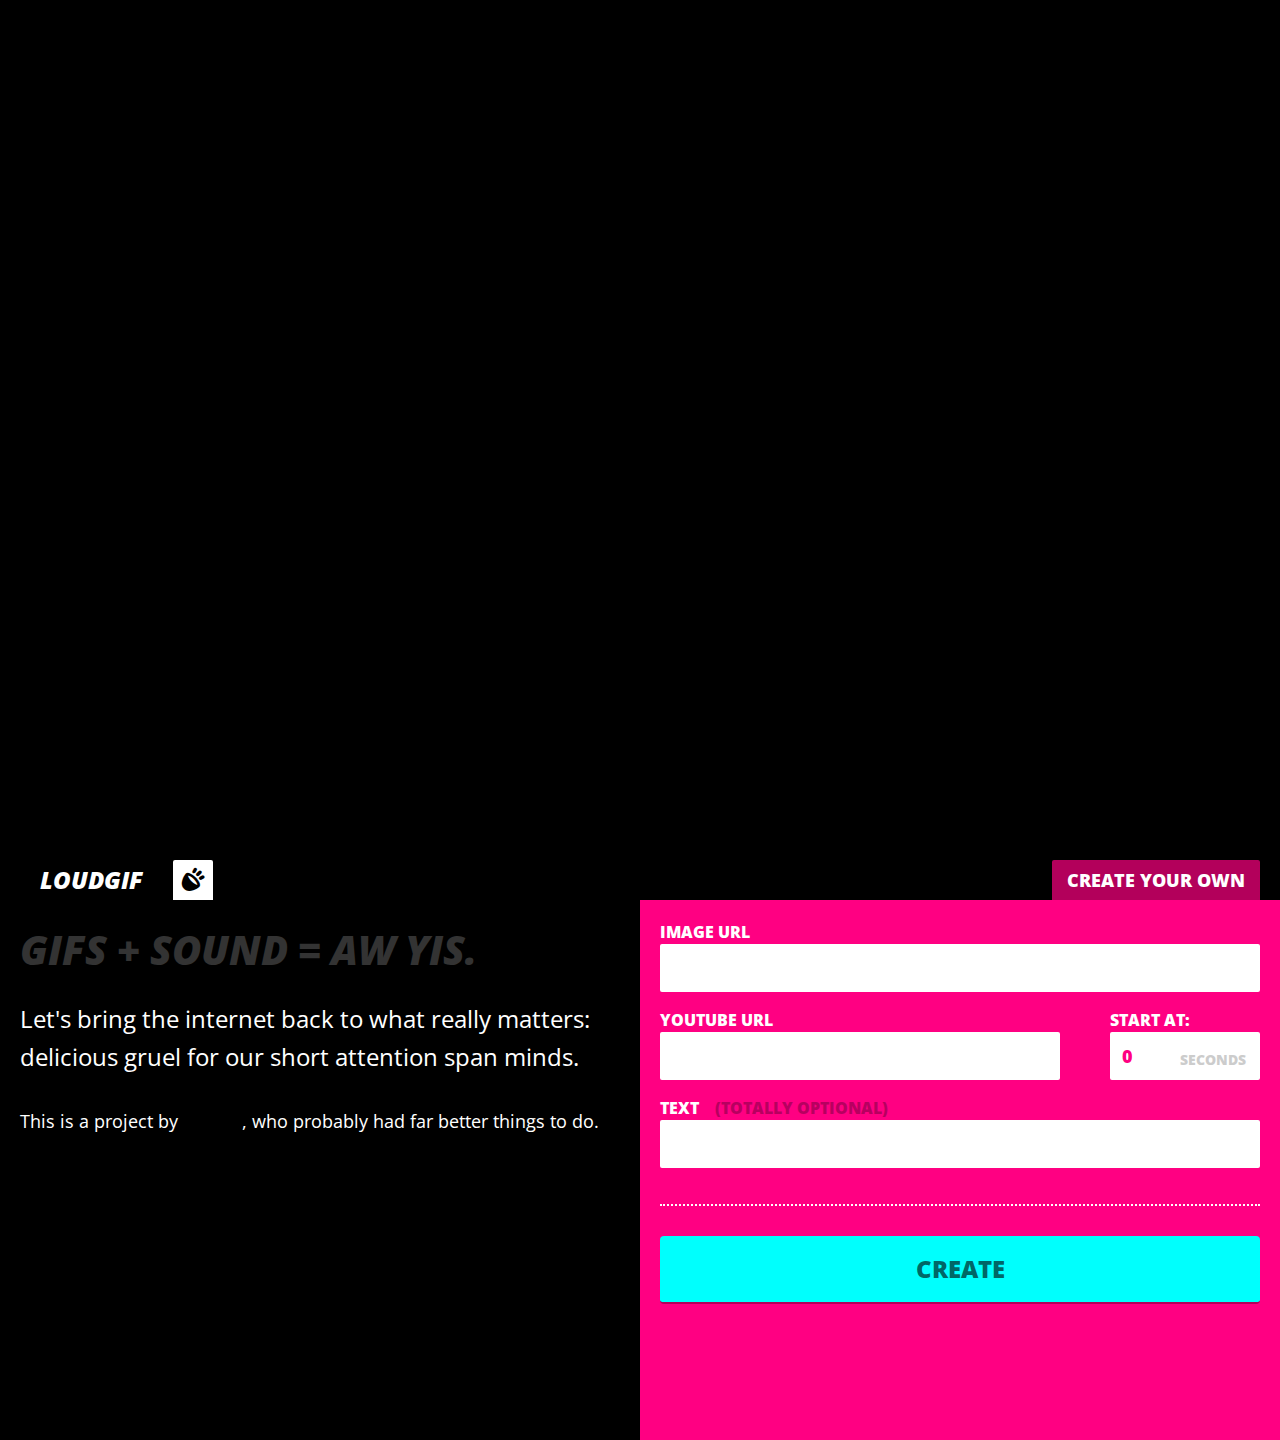
==== index.html @ 71e44476 "Add meta tag" ====
<!DOCTYPE html>
<html>
<head>

<link href='http://fonts.googleapis.com/css?family=Open+Sans:800italic,400,800' rel='stylesheet' type='text/css'>

<link rel="stylesheet" type="text/css" href="css/fresh.css" media="screen">
<link rel="stylesheet" type="text/css" href="css/loud.css" media="screen">
<link rel="stylesheet" type="text/css" href="css/icons.css" media="screen">

<script type="text/javascript" src="http://ajax.googleapis.com/ajax/libs/jquery/2.0.0/jquery.min.js"></script>
<script type="text/javascript" src="js/jquery.validate.min.js"></script>
<script type="text/javascript" src="js/zeroclipboard/ZeroClipboard.min.js"></script>
<script type="text/javascript" src="js/loud.js"></script>

<title>LOUD GIFS SAVE LIVES</title>

<meta property="og:title" content="LOUDGIF" />
<meta property="og:type" content="website" />
<meta property="og:image" class="meta-image" content="" />
<meta property="og:description" content="LOUDGIF – Combine YouTube music with animated gifs. Awesome." />

<meta name="bitly-verification" content="1c18ca1d8623"/>

</head>
<body>

<div id="player"></div>

<div id="wrapper">

    <h1 id="message" class="hide">
    </h1>
    <div id="gif"></div>

    <div id="meta" class="clearfix">
        <div class="col6">
            <h1><a href="#" id="logo" class="el logo show-screen">LOUDGIF</a></h1>
            <a href="#" id="toggle-video" class="el square icon-sound" data-playing="true">&nbsp;</a>
            <!-- <a href="#" id="share" class="el square icon-heart">&nbsp;</a> -->
        </div>
        <div class="col6 right">
            <a id="new-loudgif" href="#" class="el loud show-screen">
                Create your own
            </a>
        </div>
    </div>
</div>

<div id="info" class="black offscreen">
    <div id="information" class="col6 el">

        <h1>GIFS + SOUND = AW YIS.</h1>

        <p class="big">Let's bring the internet back to what really matters: delicious gruel for our short attention span minds.</p>

        <p>This is a project by <a href="http://twitter.com/heyitsgarrett">Garrett</a>, who probably had far better things to do.</p>

    </div>
    <div id="create" class="col6 pad2 el bright">
        <form action="" method="get" id="newLoudgif" name="newLoudgif" class="">
            <div class="field clearfix">
                <label for="loudimage">Image URL</label>
                <input type="text" id="loudimage" name="loudimage" />
            </div>
            <div class="field clearfix">
                <div class="col8">
                    <label for="loudvideo">YouTube URL</label>
                    <input type="text" id="loudvideo" name="loudvideo" />
                </div>
                <div class="col3 margin1">
                    <label for="loudstart">Start at:</label>
                    <input type="text" id="loudstart" name="loudstart" value="0" maxlength="5" />
                    <div class="extra hide-mobile">SECONDS</div>
                </div>
            </div>
            <div class="field clearfix">
                <label for="loudtext">Text <span>(Totally optional)</span></label>
                <input type="text" id="loudtext" name="loudtext" maxlength="200" class="uppercase" />
            </div>
            <div class="submit">
                <input type="submit" id="submit" value="Create" class="button" />
            </div>
        </form>

        <div id="created" class="hide">
            <h2 class="center">AW YEAH</h2>
            <div class="url pad2">
                <a id="new-loudgif-url" href="#"></a>
                <a href="#" id="copy-loudgif" class="copy" data-clipboard-text="COPY!" data-clipboard-target="new-loudgif-url">COPY!</a>
            </div>
            <button id="another" class="button">Another!</button>
        </div>
    </div>
</div>

<!-- GA Trackin' -->
<script>
    (function(i,s,o,g,r,a,m){i['GoogleAnalyticsObject']=r;i[r]=i[r]||function(){
    (i[r].q=i[r].q||[]).push(arguments)},i[r].l=1*new Date();a=s.createElement(o),
    m=s.getElementsByTagName(o)[0];a.async=1;a.src=g;m.parentNode.insertBefore(a,m)
    })(window,document,'script','//www.google-analytics.com/analytics.js','ga');

    ga('create', 'UA-41561581-1', 'loudgif.com');
    ga('send', 'pageview');
</script>

</body>
</html>
---- css/fresh.css ----
/*  Reset ♥
    http://meyerweb.com/eric/tools/css/reset/
    v2.0 | 20110126
    License: none (public domain)
------------------------------------------------------- */
html, body, div, span, applet, object, iframe,
h1, h2, h3, h4, h5, h6, p, blockquote, pre,
a, abbr, acronym, address, big, cite, code,
del, dfn, em, img, ins, kbd, q, s, samp,
small, strike, strong, sub, sup, tt, var,
b, u, i, center,
dl, dt, dd, ol, ul, li,
fieldset, form, label, legend,
table, caption, tbody, tfoot, thead, tr, th, td,
article, aside, canvas, details, embed,
figure, figcaption, footer, header, hgroup,
menu, nav, output, ruby, section, summary,
time, mark, audio, video {
  margin:0;
  padding:0;
  border:0;
  font-size:100%;
  font:inherit;
  vertical-align:baseline;
  }
/* HTML5 display-role reset for older browsers */
article, aside, details, figcaption, figure,
footer, header, hgroup, menu, nav, section {
  display:block;
  }
body { line-height:1; }
ol, ul { list-style:none;  }
blockquote, q { quotes:none; }
blockquote:before, blockquote:after,
q:before, q:after { content:''; content:none; }
/* tables still need 'cellspacing="0"' in the markup */
table { border-collapse: collapse; border-spacing:0; }
/* remember to define focus styles. Hee Haw */
:focus { outline:0; }

* { -moz-box-sizing: border-box; -webkit-box-sizing: border-box; box-sizing: border-box; }

/* Inline Elements & Typography
------------------------------------------------------- */
body,
input,
textarea {
  -webkit-font-smoothing:antialiased;
  }
*, *:after, *:before {
  -webkit-box-sizing: border-box;
  -moz-box-sizing: border-box;
  box-sizing: border-box;
  }

h1,
h2,
h3,
h4,
h5,
h6 {
  margin:0;
  font-weight:800;
  }

p {
  margin:0 0 20px;
  }
  p:last-child { margin-bottom:0;}

/* Links */
a {
  color:#FF0082;
  text-decoration:none;
  }
  a:visited {
    color:#FF0082;
    }
  a:hover {
    color:#82FF00;
    }
  a:active {
    color:#FF1A8F;
    }

abbr {
  border-bottom:1px dotted #000;
  cursor:help;
  }

address { font-style:italic;}
small   { font-size:11px;}
strong  { font-weight:800;}
em      { font-style:italic;}

hr {
  margin:0 0 20px;
  border:0;
  height:1px;
  background:#f8f8f8;
  }

/* Block Quotes */
blockquote,
q {
  quotes:none;
  font-style:italic;
  padding-left:20px;
  margin:10px;
  }

blockquote:before,
blockquote:after,
q:before,
q:after {
  content:'';
  }

/* Code Blocks & Pre */
code,
pre {
  padding:5px;
  font-family:Menlo, Bitstream Vera Sans Mono, Monaco, Consolas, monospace;
  font-size:12px;
  border-radius:3px;
  }
code {
  padding:5px;
  background:#f8f8f8;
  border:1px solid #ddd;
  }
pre {
  display:block;
  padding:10px;
  margin-bottom:10px;
  font-size:12px;
  word-break:break-all;
  word-wrap:break-word;
  white-space:pre;
  white-space:pre-wrap;
  background:#f8f8f8;
  border:1px solid #ddd;
  border-radius:3px;
  }
  pre code {
    padding:0;
    color:inherit;
    background-color:transparent;
    border:0;
    }
.pre-scrollable {
  max-height:300px;
  overflow-y:scroll;
  }

/* sub/superscripts */
sup,
sub {
  height:0;
  line-height:1;
  vertical-align:baseline;
  _vertical-align:bottom;
  position:relative;
  font-size:75%;
  }
sup {
  top:.5em;
  bottom:1em;
  }

input[type=submit] {
  cursor:pointer;
}

table {
  width:100%;
  background-color:transparent;
  border-collapse:collapse;
  border-spacing:0;
  margin-bottom:20px;
  table-layout:fixed;
  }
  th,
  td {
    padding:4px 0;
    line-height:20px;
    text-align:left;
    vertical-align:top;
    border-bottom:1px solid #d5d5d5;
    }
  th {
    font-weight:800;
    }
  thead th {
    vertical-align:bottom;
    color:#57594D;
    }

/* Read content styling */
.prose ul {
  list-style:disc;
  margin-left:40px;
  }
.prose ol {
  list-style:decimal;
  }
.prose p {
  margin:0 0 10px;
  }

.icon {
  background:transparent url(img/sprite.png) no-repeat 0 0;
  display:block;
  width:30px;
  height:30px;
  text-indent:-999em;
  }

/* Layout
------------------------------------------------------- */
.container {
  max-width:1600px;
  margin:0 auto;
  overflow:hidden;
  }

/* Columns
------------------------------------------------------- */
.col0    { float:left; width:04.1666%; }
.col1    { float:left; width:08.3333%; }
.col2    { float:left; width:16.6666%; }
.col3    { float:left; width:25.0000%; }
.col4    { float:left; width:33.3333%; }
.col5    { float:left; width:41.6666%; }
.col6    { float:left; width:50.0000%; }
.col7    { float:left; width:58.3333%; }
.col8    { float:left; width:66.6666%; }
.col9    { float:left; width:75.0000%; }
.col10   { float:left; width:83.3333%; }
.col11   { float:left; width:91.6666%; }
.col12   { width:100%; }
.margin0  { margin-left:04.1666%; }
.margin1  { margin-left:08.3333%; }
.margin2  { margin-left:16.6666%; }
.margin3  { margin-left:25.0000%; }
.margin4  { margin-left:33.3333%; }
.margin5  { margin-left:41.6666%; }
.margin6  { margin-left:50.0000%; }
.margin7  { margin-left:58.3333%; }
.margin8  { margin-left:66.6666%; }
.margin9  { margin-left:75.0000%; }
.margin10 { margin-left:83.3333%; }
.margin11 { margin-left:91.6666%; }
.margin12 { margin-left:100.0000%; }

/* Padding
------------------------------------------------------- */
.pad1    { padding:10px; }
.pad2    { padding:20px; }
.pad21h  { padding:10px 20px; }
.pad2h   { padding:0 20px; }
.pad4    { padding:40px; }
.pad4h   { padding-left:40px; padding-right:40px; }
.pad8    { padding:80px 40px; }
.pad4c   { padding:40px; }

/* Additional Utility Classes
------------------------------------------------------- */
.fr           { float:right; }
.fl           { float:left; }
.show         { display:block; }
.hide         { display:none; }
.deemphasize  { color:#888; }
.center       { text-align:center; }

.tip-top:after,
.tip-right:after,
.tip-bottom:after,
.tip-left:after {
  content:'';
  border-width:0 5px 5px;
  border-style:solid;
  position:absolute;
  border-color:#333 transparent;
  }
  .tip-bottom:after {
    border-width:5px 5px 0;
    }
  .tip-left:after {
    border-width:5px 5px 5px 0;
    border-color:transparent #333;
    }
  .tip-right:after {
    border-width:5px 0 5px 5px;
    }

/* Markup free clearing
Details: http://www.positioniseverything.net/easyclearing.html
------------------------------------------------------- */
.clearfix:after {
  content:'.';
  display:block;
  height:0;
  clear:both;
  visibility:hidden;
  }

.clearfix { display:inline-block; }

/* Tablet Layout
------------------------------------------------------- */
@media only screen and (max-width:770px) {
  .hide-tablet { display:none; }
  .show-tablet { display:block; }
  }

/* Mobile Layout
------------------------------------------------------- */
@media only screen and (max-width:640px) {
  .col1,
  .col2,
  .col3,
  .col4,
  .col5,
  .col6,
  .col7,
  .col8,
  .col9,
  .col10,
  .col11,
  .col12 { width:100%; max-width:100%; }
  .margin0,
  .margin1,
  .margin2,
  .margin3,
  .margin4,
  .margin5,
  .margin6,
  .margin7,
  .margin8,
  .margin9,
  .margin10,
  .margin11,
  .margin12 { margin-left:0; }
  .pad4c { padding:0; }
  .pad4,
  .pad4h { padding-left:20px; padding-right:20px; }
  .pad8 { padding:40px 20px; }
  .hide-mobile { display:none !important; }
  .show-mobile { display:block; }
---- css/loud.css ----
/*
LOUD GIFS SAVE LIVES
*/

html, body {
    font-family: 'Open Sans', Helvetica, sans-serif;
    height: 100%;
    width: 100%;
    background: #000;
    /*overflow: hidden;*/
}

a, input {
    transition: background 200ms ease-in;
}

a {
    color: black;
    transition: color 100ms ease-in;
}

a:hover {
    color: #82FF00;
}

h1, h2, h3, h4, h5, h6 {
    margin-bottom: 20px;
}

h1 {
    font-weight: 800;
    font-style: italic;
}

p {
    font-size: 18px;
    line-height: 1.6em;
    margin-bottom: 30px;
}

p.big {
    font-size: 24px;
}

/* Share classes */

.black {
    background: #000;
    color: #fff;
}

.bright {
    background: #FF0082;
    color: #fff;
}

.offscreen {
    position: absolute;
    height: 60%;
    top: 100%;
    left: 0px;
    width: 100%;
    z-index: 2;
}

.offscreen .el {
    height: 100%;
}

.uppercase {
    text-transform: uppercase;
}

/* Objects */

#player {
    position: absolute;
    left: 0px;
    top: -100000px !important;
    z-index: 0;
}

#content {
    height: 100%;
    width: 100%;
    border: 2px solid green;
    overflow: hidden;
}

#wrapper {
    position: absolute;
    left: 0px;
    top: 0px;
    height: 100%;
    width: 100%;
    z-index: 5;
}

#gif {
    background-color: transparent;
    background-position: center center;
    background-repeat: no-repeat;
    background-size: cover;
    position: absolute;
    height: 100%;
    width: 100%;
    z-index: 1;
}

h1#message {
    background: none;
    color: white;
    font-size: 6em;
    line-height: 100%;
    position: absolute;
    text-align: center;
    text-transform: uppercase;
    top: 3%;
    width: 100%;
    z-index: 2;
}

/* Meta Bar */

#meta {
    bottom: 0px;
    left: 0px;
    padding: 0 20px;
    position: absolute;
    width: 100%;
    z-index: 2;
}

#meta .el {
    background: #fff;
    border-radius: 2px 2px 0 0;
    color: #000;
    display: inline-block;
    float: left;
    font-size: 18px;
    font-weight: 800;
    height: 40px;
    line-height: 40px;
    margin: 0 10px 0 0;
    padding: 0 15px;
    text-align: center;
    text-transform: uppercase;
}

#meta .el:hover {
    background: #000;
    color: #fff;
}

#meta .el.loud {
    background: rgba(256, 0, 130, 0.7);
    color: white;
}

#meta.active .el.loud,
#meta .el.loud:hover {
    background: rgba(256, 0, 130, 1);
}

#meta h1 {
    float: left;
    margin: 0;
}

#meta .logo {
    background: #000;
    color: #fff;
    font-size: 24px;
    padding: 0 20px;
}

#meta.active .logo {
}

#meta [class*="icon-"] {
    font-size: 0px;
}

#meta [class*="icon-"]:before {
    font-size: 24px;
}

#meta span {
    display: inline-block;
    float: right;
    font-family: 'Open Sans', sans-serif;
    font-size: 16px;
    padding-left: 10px;
}

#meta .el.square {
    width: 40px;
    padding: 0;
}

#meta .right .el {
    float: right;
    margin: 0 0 0 10px;
}

/* Information section */

#information {
    padding: 30px 20px;
}

#information h1 {
    color: #333;
    font-size: 40px;
    margin-bottom: 30px;
}

/* Create section */
#create .field {
    width: 100%;
    margin-bottom: 15px;
    position: relative;
}

#create #loudtext {
    font-weight: 800;
    font-style: italic;
}

#create #loudstart {
    font-weight: 800;
}

#create .extra {
    color: #ccc;
    display: block;
    font-size: 14px;
    font-weight: 800;
    position: absolute;
    top: 45px;
    right: 30px;
    text-align: right;
    height: 20px;
    width: 50px;
}

#create .submit {
    border-top: 2px dotted #fff;
    margin-top: 20px;
    padding-top: 30px;
}

#create #created {
    color: #fff;
    font-weight: 800;
    margin-top: 10px;
}

#create #created h2 {
    font-size: 50px;
    font-style: italic;
}

#create #created .url {
    background: #fff;
    border-radius: 4px;
    line-height: 30px;
    margin: 20px 0;
}

#create #created .url a#new-loudgif-url {
    color: #FF0082;
    font-size: 20px;
}

#create .copy {
    background: #00FF7E;
    color: #fff !important;
    border-radius: 4px;
    float: right;
    margin: -4px -4px 0 0;
    padding: 5px 10px;
    text-decoration: none !important;
}

#create .copy-is-hover {
    background: #FF0082;
    cursor: pointer;
}


/* Forms */

label, .button {
    border: none;
    display: block;
    font-weight: 800;
    line-height: 1.5em;
    text-transform: uppercase;
}

label span {
    color: #88004B;
    opacity: 0.6;
    padding-left: 2%;
}

label.error {
    color: #F8EB47;
}

input, .button, button {
    font-family: 'Open Sans', Helvetica, sans-serif;
    border: none;
}

input[type=text] {
    background: #fff;
    border: none;
    border-radius: 2px;
    color: #FF0082;
    font-size: 18px;
    font-weight: 400;
    padding: 12px;
    width: 100%;
}

.button {
    background: #00FFFD;
    border-bottom: 2px solid #B3005B;
    border-radius: 4px;
    color: rgba(0,0,0,0.6);
    cursor: pointer;
    font-size: 24px;
    font-weight: 800;
    padding: 15px;
    text-align: center;
    width: 100%;
}

.button:hover {
    background: #00FF7E;
}

.button:active {
    border-bottom: none;
    border-top: 2px solid #B3005B;
}

.button.loading {
    background: rgba(0,0,0,0.8);
    border: none;
}

/* Mobile */

@media only screen and (max-width:640px) {
    h1#message {
        font-size: 40px;
    }
    #meta {
        padding: 0;
    }
    #meta .col6 {
        float: left;
        width: 50%;
    }
    #meta a {
        font-size: 16px !important;
        width: 100%;
    }
}
---- css/icons.css ----
@font-face {
	font-family: 'icon';
	src:url('fonts/icon.eot');
}
@font-face {
	font-family: 'icon';
	src: url([data-uri]) format('woff'),
		 url([data-uri]) format('truetype');
	font-weight: normal;
	font-style: normal;
}

/* Use the following CSS code if you want to use data attributes for inserting your icons */
[data-icon]:before {
	font-family: 'icon';
	content: attr(data-icon);
	speak: none;
	font-weight: normal;
	font-variant: normal;
	text-transform: none;
	line-height: 1;
	-webkit-font-smoothing: antialiased;
}

/* Use the following CSS code if you want to have a class per icon */
/*
Instead of a list of all class selectors,
you can use the generic selector below, but it's slower:
[class*="icon-"] {
*/
.icon-link, .icon-facebook, .icon-popsicle, .icon-arrow_in_circle, .icon-arrow, .icon-ex, .icon-twitter, .icon-house, .icon-map_pointer, .icon-clock, .icon-skull_logo, .icon-alert, .icon-question, .icon-information, .icon-gear, .icon-cat, .icon-bird, .icon-checkmark, .icon-flag, .icon-bookmark, .icon-skull, .icon-swoop_arrow, .icon-pencil, .icon-search, .icon-comment, .icon-steps, .icon-heart, .icon-skip, .icon-rocket, .icon-compass, .icon-pound, .icon-plus, .icon-people, .icon-signpost, .icon-trophy, .icon-download, .icon-ghost, .icon-star, .icon-arrow-left, .icon-crown, .icon-folder, .icon-paintbrush, .icon-reddit, .icon-sheet, .icon-tag, .icon-timer, .icon-write, .icon-lock, .icon-anchor, .icon-bin, .icon-tumblr, .icon-picture, .icon-replay, .icon-double_arrow_left, .icon-double_arrow_right, .icon-arrow_in_circle_left, .icon-minus, .icon-arrow_in_circle_down, .icon-arrow_in_circle_up, .icon-expand, .icon-shrink, .icon-bolt, .icon-bell, .icon-plus_square, .icon-eye, .icon-share, .icon-beer, .icon-download-2, .icon-four_square, .icon-nine_square, .icon-play, .icon-info, .icon-eye-2, .icon-pause, .icon-arrow-2, .icon-arrow-3, .icon-arrow-4, .icon-arrow-5, .icon-mute, .icon-sound {
	font-family: 'icon';
	speak: none;
	font-style: normal;
	font-weight: normal;
	font-variant: normal;
	text-transform: none;
	line-height: 1;
	-webkit-font-smoothing: antialiased;
}
.icon-link:before {
	content: "\e015";
}
.icon-facebook:before {
	content: "\e016";
}
.icon-popsicle:before {
	content: "\e017";
}
.icon-arrow_in_circle:before {
	content: "\e018";
}
.icon-arrow:before {
	content: "\e019";
}
.icon-ex:before {
	content: "\e01a";
}
.icon-twitter:before {
	content: "\e01b";
}
.icon-house:before {
	content: "\e01c";
}
.icon-map_pointer:before {
	content: "\e01d";
}
.icon-clock:before {
	content: "\e01e";
}
.icon-skull_logo:before {
	content: "\e01f";
}
.icon-alert:before {
	content: "\e020";
}
.icon-question:before {
	content: "\e021";
}
.icon-information:before {
	content: "\e022";
}
.icon-gear:before {
	content: "\e023";
}
.icon-cat:before {
	content: "\e024";
}
.icon-bird:before {
	content: "\e025";
}
.icon-checkmark:before {
	content: "\e026";
}
.icon-flag:before {
	content: "\e027";
}
.icon-bookmark:before {
	content: "\e028";
}
.icon-skull:before {
	content: "\e029";
}
.icon-swoop_arrow:before {
	content: "\e02a";
}
.icon-pencil:before {
	content: "\e02b";
}
.icon-search:before {
	content: "\e02c";
}
.icon-comment:before {
	content: "\e02d";
}
.icon-steps:before {
	content: "\e02e";
}
.icon-heart:before {
	content: "\e02f";
}
.icon-skip:before {
	content: "\e030";
}
.icon-rocket:before {
	content: "\e031";
}
.icon-compass:before {
	content: "\e032";
}
.icon-pound:before {
	content: "\e033";
}
.icon-plus:before {
	content: "\e034";
}
.icon-people:before {
	content: "\e035";
}
.icon-signpost:before {
	content: "\e036";
}
.icon-trophy:before {
	content: "\e037";
}
.icon-download:before {
	content: "\e038";
}
.icon-ghost:before {
	content: "\e039";
}
.icon-star:before {
	content: "\e03a";
}
.icon-arrow-left:before {
	content: "\e03b";
}
.icon-crown:before {
	content: "\e03c";
}
.icon-folder:before {
	content: "\e03d";
}
.icon-paintbrush:before {
	content: "\e03e";
}
.icon-reddit:before {
	content: "\e03f";
}
.icon-sheet:before {
	content: "\e040";
}
.icon-tag:before {
	content: "\e041";
}
.icon-timer:before {
	content: "\e042";
}
.icon-write:before {
	content: "\e043";
}
.icon-lock:before {
	content: "\e044";
}
.icon-anchor:before {
	content: "\e045";
}
.icon-bin:before {
	content: "\e046";
}
.icon-tumblr:before {
	content: "\e047";
}
.icon-picture:before {
	content: "\e048";
}
.icon-replay:before {
	content: "\e049";
}
.icon-double_arrow_left:before {
	content: "\e04a";
}
.icon-double_arrow_right:before {
	content: "\e04b";
}
.icon-arrow_in_circle_left:before {
	content: "\e04c";
}
.icon-minus:before {
	content: "\e04d";
}
.icon-arrow_in_circle_down:before {
	content: "\e04e";
}
.icon-arrow_in_circle_up:before {
	content: "\e04f";
}
.icon-expand:before {
	content: "\e050";
}
.icon-shrink:before {
	content: "\e051";
}
.icon-bolt:before {
	content: "\e052";
}
.icon-bell:before {
	content: "\e053";
}
.icon-plus_square:before {
	content: "\e054";
}
.icon-eye:before {
	content: "\e055";
}
.icon-share:before {
	content: "\e056";
}
.icon-beer:before {
	content: "\e057";
}
.icon-download-2:before {
	content: "\e058";
}
.icon-four_square:before {
	content: "\e059";
}
.icon-nine_square:before {
	content: "\e05a";
}
.icon-play:before {
	content: "\e05d";
}
.icon-info:before {
	content: "\e05b";
}
.icon-eye-2:before {
	content: "\e011";
}
.icon-pause:before {
	content: "\e000";
}
.icon-arrow-2:before {
	content: "\e05c";
}
.icon-arrow-3:before {
	content: "\e05e";
}
.icon-arrow-4:before {
	content: "\e05f";
}
.icon-arrow-5:before {
	content: "\e060";
}
.icon-mute:before {
	content: "\e067";
}
.icon-sound:before {
	content: "\e066";
}
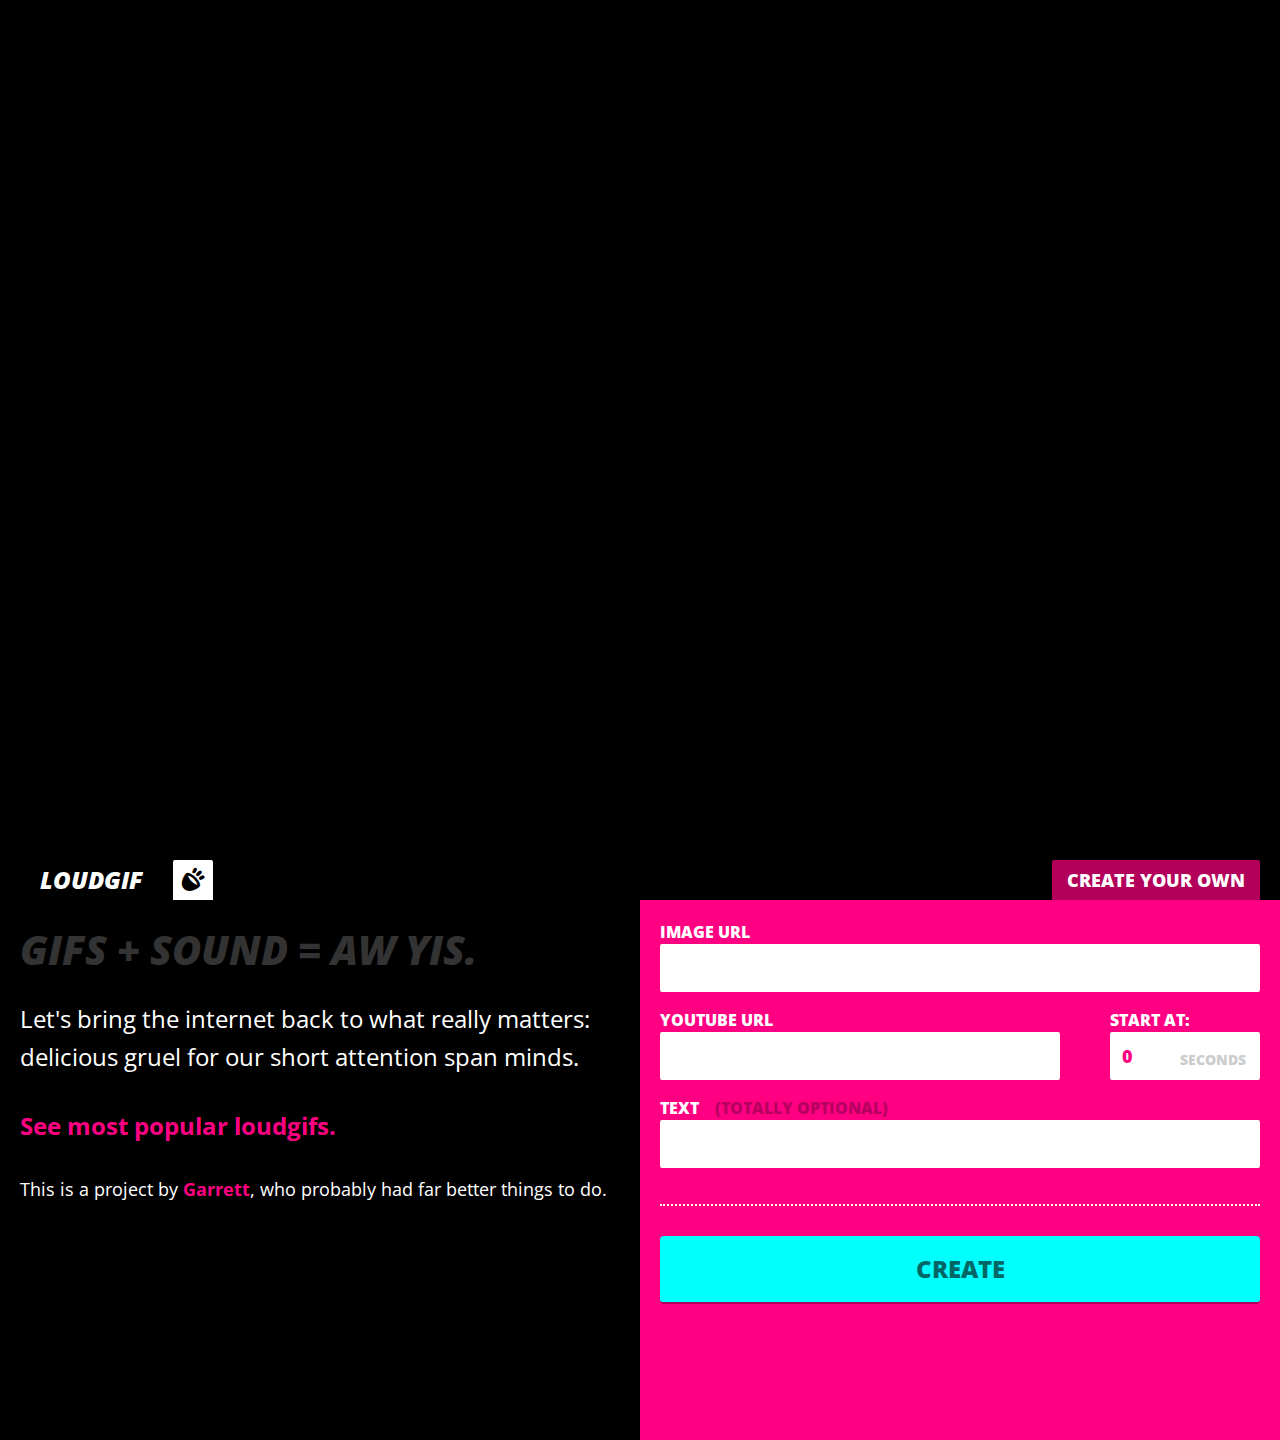
==== commit 199f7a4b: "Add link to most popular" ====
--- a/index.html
+++ b/index.html
@@ -37,7 +37,7 @@
         <div class="col6">
             <h1><a href="#" id="logo" class="el logo show-screen">LOUDGIF</a></h1>
             <a href="#" id="toggle-video" class="el square icon-sound" data-playing="true">&nbsp;</a>
-            <!-- <a href="#" id="share" class="el square icon-heart">&nbsp;</a> -->
+            <!-- <a href="/popular" id="share" class="el square icon-heart">&nbsp;</a> -->
         </div>
         <div class="col6 right">
             <a id="new-loudgif" href="#" class="el loud show-screen">
@@ -53,6 +53,8 @@
         <h1>GIFS + SOUND = AW YIS.</h1>
 
         <p class="big">Let's bring the internet back to what really matters: delicious gruel for our short attention span minds.</p>
+
+        <p class="big"><a href="/popular">See most popular loudgifs.</a></p>
 
         <p>This is a project by <a href="http://twitter.com/heyitsgarrett">Garrett</a>, who probably had far better things to do.</p>
 
--- a/css/loud.css
+++ b/css/loud.css
@@ -47,6 +47,15 @@
 .black {
     background: #000;
     color: #fff;
+}
+
+.black a {
+    color: #FF0082;
+    font-weight: bold;
+}
+
+.black a:hover {
+    color: white;
 }
 
 .bright {
@@ -350,6 +359,40 @@
 .button.loading {
     background: rgba(0,0,0,0.8);
     border: none;
+}
+
+/* Popular page */
+
+body#popular {
+    color: #fff;
+}
+
+body#popular .container {
+    max-width: 700px;
+    margin: 0 auto;
+}
+
+body#popular h1 {
+    font-size: 50px;
+    padding: 40px;
+}
+
+
+#popular-list a {
+    background-color: transparent;
+    background-position: center center;
+    background-repeat: no-repeat;
+    background-size: cover;
+    color: white;
+    display: block;
+    font-size: 40px;
+    font-style: italic;
+    font-weight: 800;
+    height: 450px;
+    line-height: 450px;
+    margin-bottom: 20px;
+    text-align: center;
+    width: 100%;
 }
 
 /* Mobile */
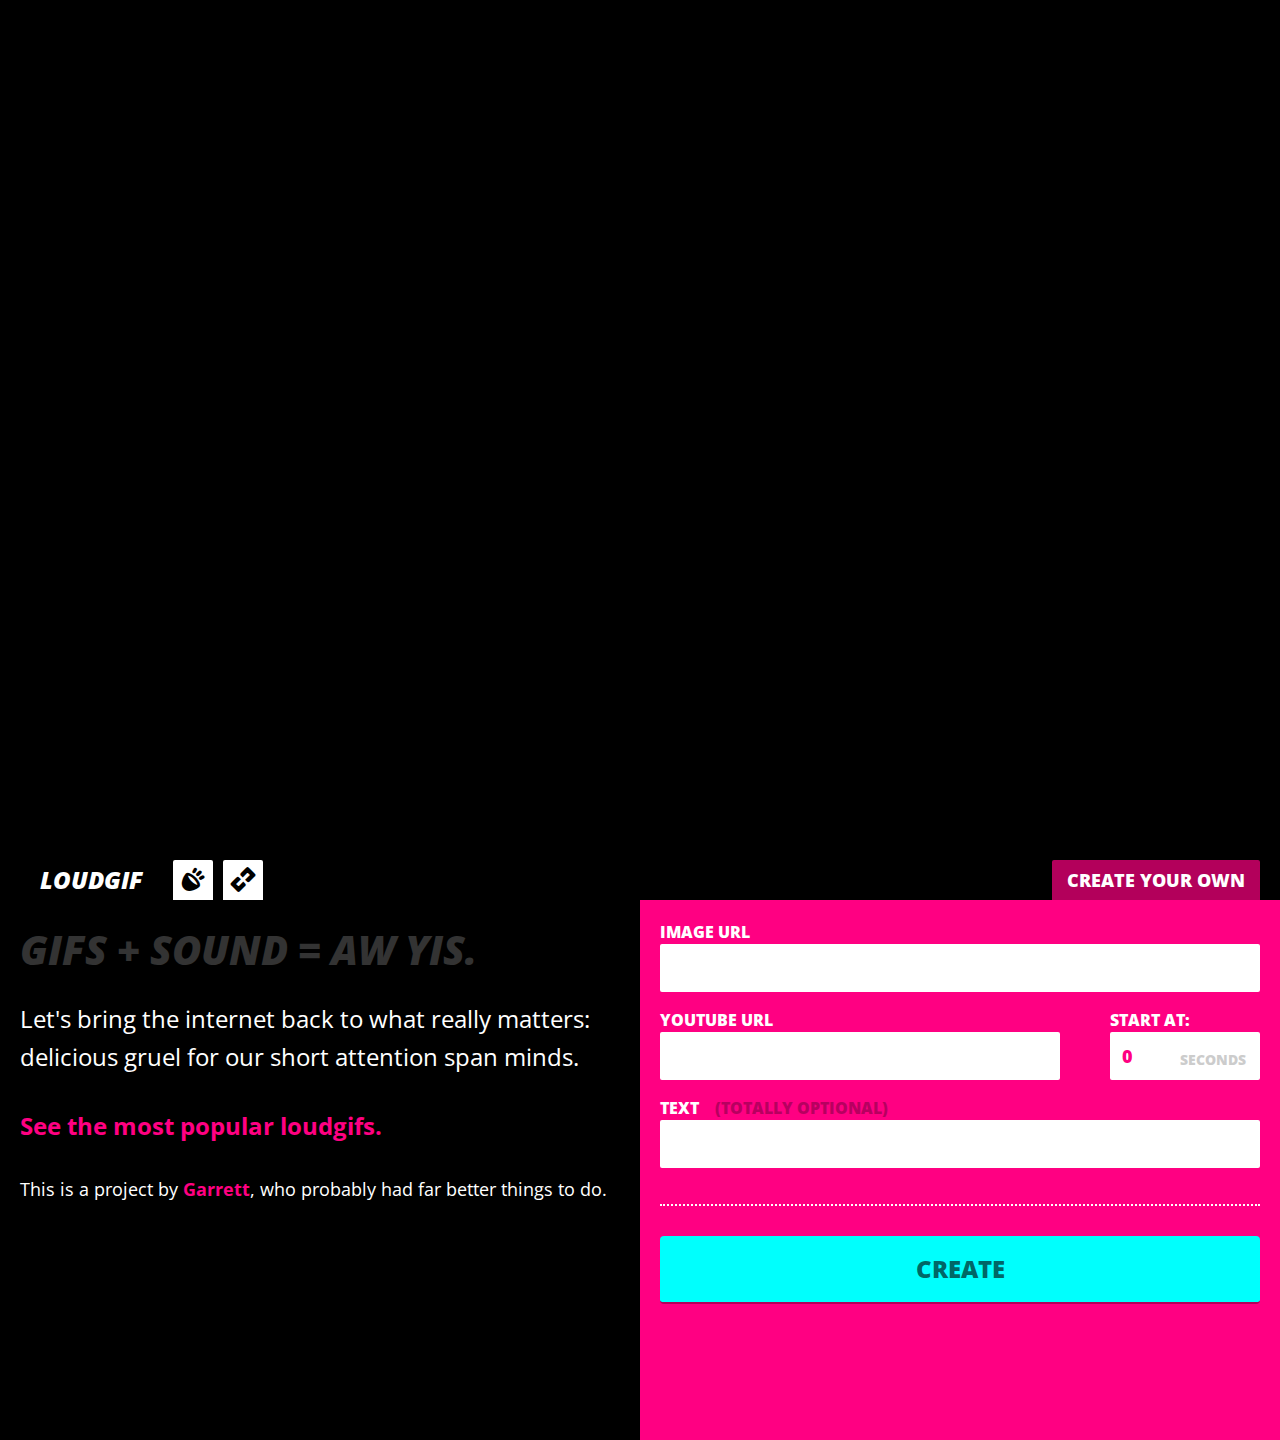
==== commit 96920ff3: "Janky sharing" ====
--- a/index.html
+++ b/index.html
@@ -29,15 +29,21 @@
 
 <div id="wrapper">
 
-    <h1 id="message" class="hide">
-    </h1>
+    <h1 id="message" class="hide"></h1>
+
+    <div id="share-url" class="modal">
+        <span class="ex icon-ex">&nbsp;</span>
+        <span id="share-url-to-copy"></span>
+        <a href="#" id="copy-share-url" class="copy" data-clipboard-text="COPY!" data-clipboard-target="share-url-to-copy">COPY!</a>
+    </div>
+
     <div id="gif"></div>
 
     <div id="meta" class="clearfix">
         <div class="col6">
             <h1><a href="#" id="logo" class="el logo show-screen">LOUDGIF</a></h1>
             <a href="#" id="toggle-video" class="el square icon-sound" data-playing="true">&nbsp;</a>
-            <!-- <a href="/popular" id="share" class="el square icon-heart">&nbsp;</a> -->
+            <a href="#" id="share" class="el square icon-link">&nbsp;</a>
         </div>
         <div class="col6 right">
             <a id="new-loudgif" href="#" class="el loud show-screen">
@@ -54,7 +60,7 @@
 
         <p class="big">Let's bring the internet back to what really matters: delicious gruel for our short attention span minds.</p>
 
-        <p class="big"><a href="/popular">See most popular loudgifs.</a></p>
+        <p class="big"><a href="/popular">See the most popular loudgifs.</a></p>
 
         <p>This is a project by <a href="http://twitter.com/heyitsgarrett">Garrett</a>, who probably had far better things to do.</p>
 
--- a/css/loud.css
+++ b/css/loud.css
@@ -61,6 +61,39 @@
 .bright {
     background: #FF0082;
     color: #fff;
+}
+
+.modal {
+    background: #fff;
+    border-radius: 4px;
+    left: 25%;
+    padding: 20px;
+    position: absolute;
+    text-align: center;
+    top: -100%;
+    width: 50%;
+    z-index: 5;
+}
+
+.modal .ex {
+    background: #ccc;
+    border: 3px solid #fff;
+    border-radius: 50%;
+    color: white;
+    display: block;
+    font-size: 15px;
+    height: 35px;
+    left: -15px;
+    padding: 7px;
+    position: absolute;
+    text-align: center;
+    top: -15px;
+    width: 35px;
+}
+
+.modal .ex:hover {
+    background: #FF0082;
+    cursor: pointer;
 }
 
 .offscreen {
@@ -127,6 +160,18 @@
     top: 3%;
     width: 100%;
     z-index: 2;
+}
+
+#share-url {
+    font-size: 30px;
+    font-style: italic;
+    font-weight: 800;
+}
+
+#share-url .copy {
+    float: none;
+    font-size: 24px;
+    margin-left: 20px;
 }
 
 /* Meta Bar */
@@ -282,7 +327,7 @@
     font-size: 20px;
 }
 
-#create .copy {
+.copy {
     background: #00FF7E;
     color: #fff !important;
     border-radius: 4px;
@@ -292,7 +337,7 @@
     text-decoration: none !important;
 }
 
-#create .copy-is-hover {
+.copy-is-hover {
     background: #FF0082;
     cursor: pointer;
 }
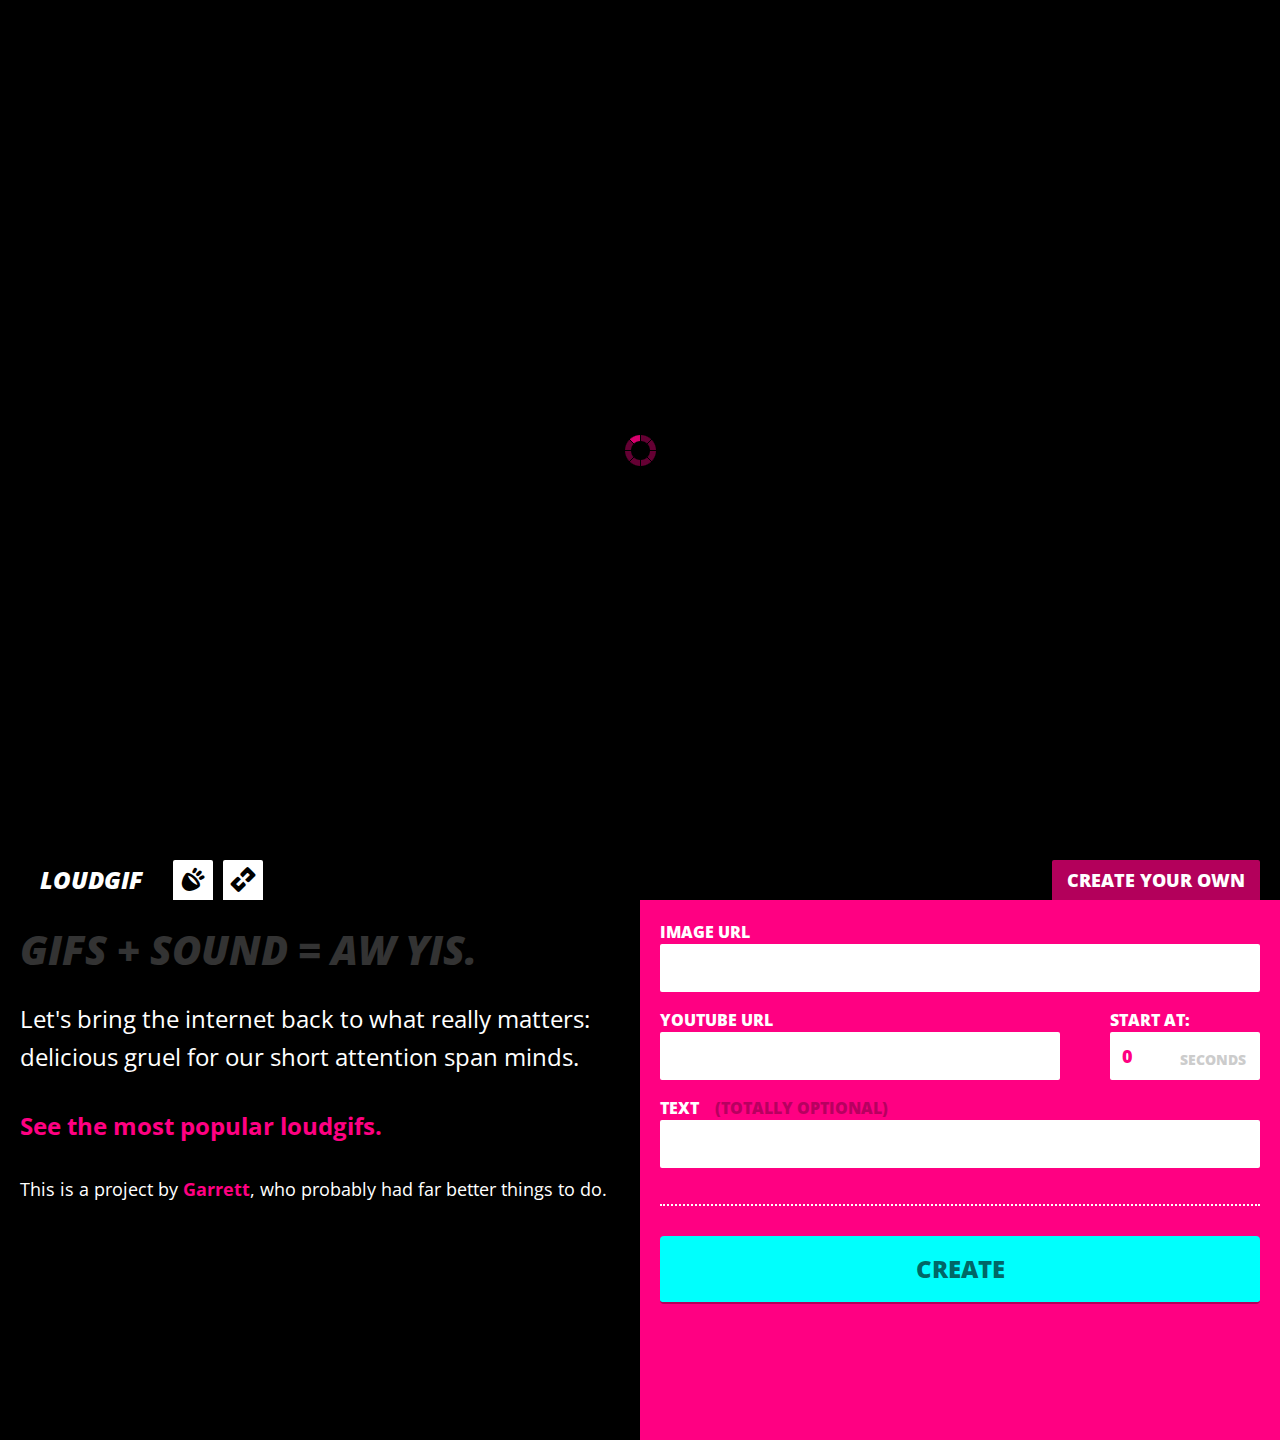
==== commit e8f6e35c: "Combining jquery plugins" ====
--- a/index.html
+++ b/index.html
@@ -9,7 +9,7 @@
 <link rel="stylesheet" type="text/css" href="css/icons.css" media="screen">
 
 <script type="text/javascript" src="http://ajax.googleapis.com/ajax/libs/jquery/2.0.0/jquery.min.js"></script>
-<script type="text/javascript" src="js/jquery.validate.min.js"></script>
+<script type="text/javascript" src="js/jquery-plugins.min.js"></script>
 <script type="text/javascript" src="js/zeroclipboard/ZeroClipboard.min.js"></script>
 <script type="text/javascript" src="js/loud.js"></script>
 
--- a/css/loud.css
+++ b/css/loud.css
@@ -147,6 +147,11 @@
     height: 100%;
     width: 100%;
     z-index: 1;
+}
+
+#gif.loading {
+    background: transparent url('../img/loading.gif') center center no-repeat;
+    background-size: 31px 31px;
 }
 
 h1#message {
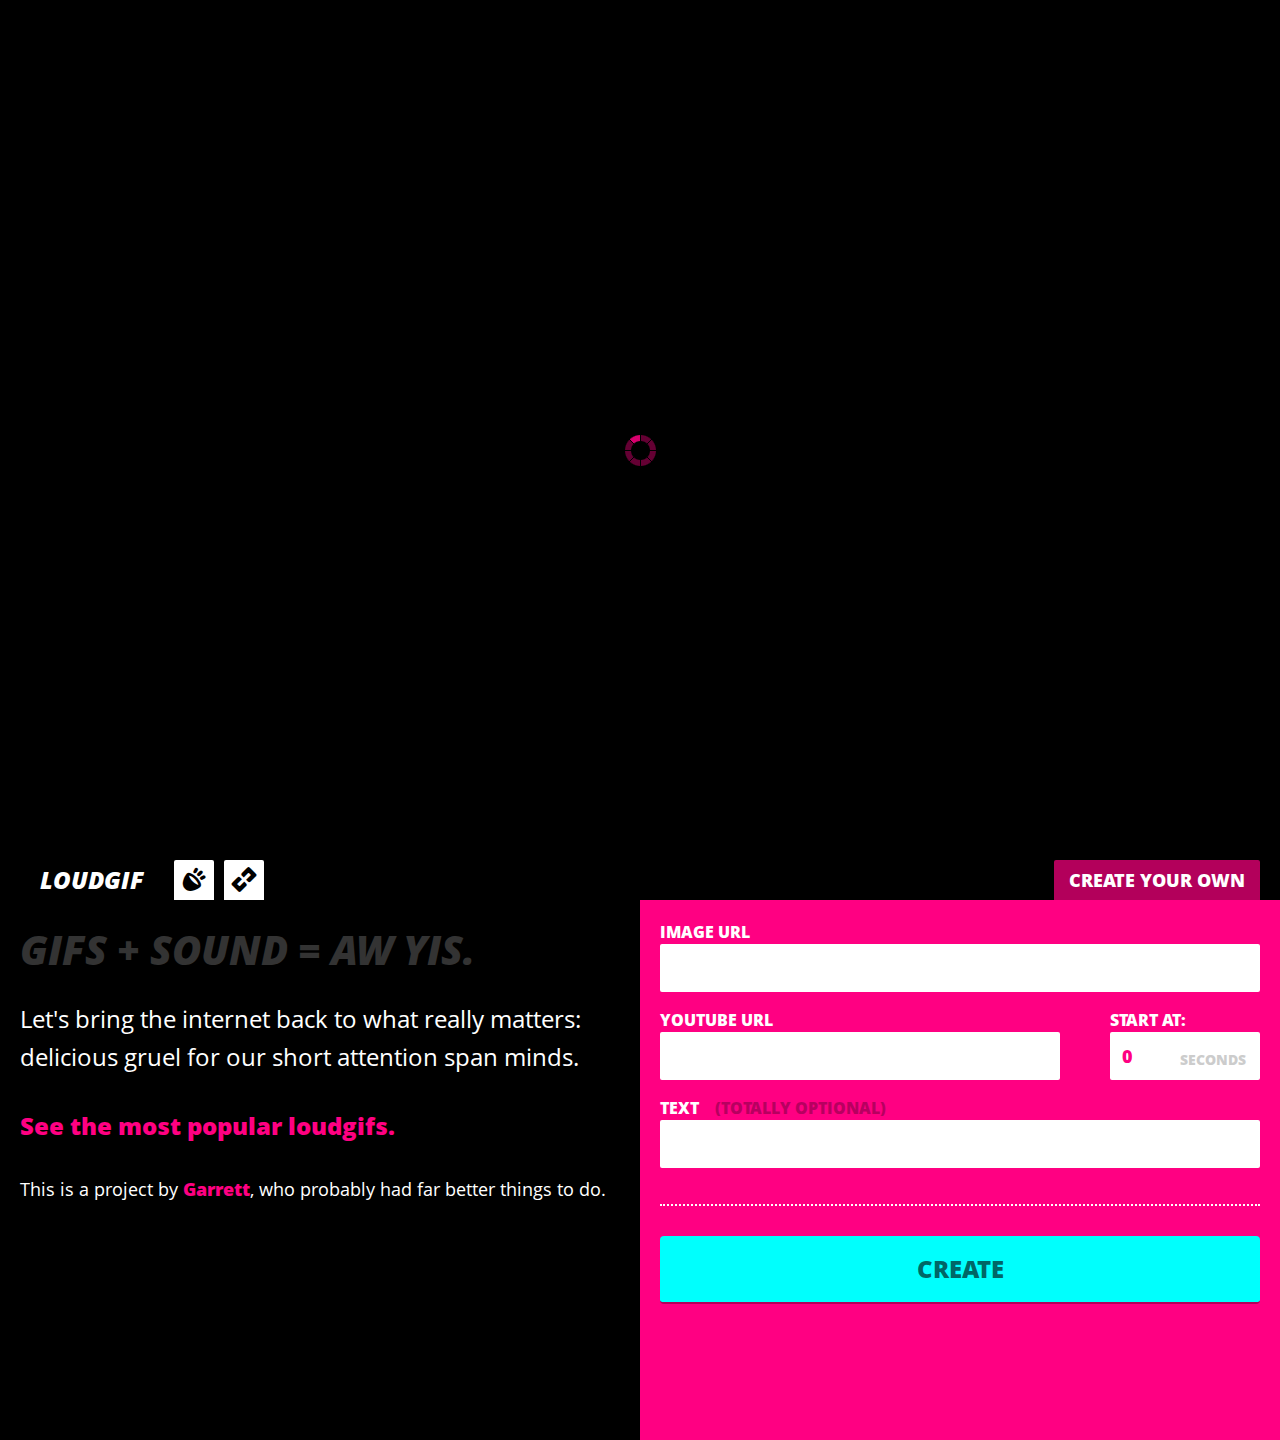
==== commit 57eced38: "inline JS and fonts" ====
--- a/index.html
+++ b/index.html
@@ -2,13 +2,12 @@
 <html>
 <head>
 
-<link href='http://fonts.googleapis.com/css?family=Open+Sans:800italic,400,800' rel='stylesheet' type='text/css'>
-
+<link rel="stylesheet" type="text/css" href="css/google-fonts.css" media="screen">
 <link rel="stylesheet" type="text/css" href="css/fresh.css" media="screen">
 <link rel="stylesheet" type="text/css" href="css/loud.css" media="screen">
 <link rel="stylesheet" type="text/css" href="css/icons.css" media="screen">
 
-<script type="text/javascript" src="http://ajax.googleapis.com/ajax/libs/jquery/2.0.0/jquery.min.js"></script>
+<script type="text/javascript" src="js/jquery.min.js"></script>
 <script type="text/javascript" src="js/jquery-plugins.min.js"></script>
 <script type="text/javascript" src="js/zeroclipboard/ZeroClipboard.min.js"></script>
 <script type="text/javascript" src="js/loud.js"></script>
@@ -17,7 +16,7 @@
 
 <meta property="og:title" content="LOUDGIF" />
 <meta property="og:type" content="website" />
-<meta property="og:image" class="meta-image" content="" />
+<meta property="og:image" content="http://loudgif.com/img/logo_square.png" />
 <meta property="og:description" content="LOUDGIF – Combine YouTube music with animated gifs. Awesome." />
 
 <meta name="bitly-verification" content="1c18ca1d8623"/>
@@ -37,7 +36,9 @@
         <a href="#" id="copy-share-url" class="copy" data-clipboard-text="COPY!" data-clipboard-target="share-url-to-copy">COPY!</a>
     </div>
 
-    <div id="gif"></div>
+    <div id="gif">
+        <div id="_giphy_tv" class="hidden"></div>
+    </div>
 
     <div id="meta" class="clearfix">
         <div class="col6">
@@ -62,7 +63,7 @@
 
         <p class="big"><a href="/popular">See the most popular loudgifs.</a></p>
 
-        <p>This is a project by <a href="http://twitter.com/heyitsgarrett">Garrett</a>, who probably had far better things to do.</p>
+        <p>This is a project by <a href="https://twitter.com/heyitsgarrett">Garrett</a>, who probably had far better things to do.</p>
 
     </div>
     <div id="create" class="col6 pad2 el bright">
@@ -113,5 +114,11 @@
     ga('send', 'pageview');
 </script>
 
+        <script type="text/javascript">
+
+            var _giphy_tv_tag = getParam('gtv');
+
+        </script>
+
 </body>
 </html>--- a/css/google-fonts.css
+++ b/css/google-fonts.css
@@ -0,0 +1,34 @@
+@font-face {
+  font-family: 'Open Sans';
+  font-style: italic;
+  font-weight: 800;
+  src: local("Open Sans Extrabold Italic"), 
+    local("OpenSans-ExtraboldItalic"), 
+    url("[data-uri]") format("woff"), 
+    url("./fonts/opensans-14019db38d265bc75653b080c0f61c11a469f13f.ttf") format("truetype");
+}
+
+@font-face {
+  font-family: 'Open Sans';
+  font-style: normal;
+  font-weight: 400;
+  /* IE6-8 compat */
+  src: url("./fonts/opensans-829b0eefbb7ba0be775b7d741d0c41978a20a481.eot");
+  src: local("Open Sans"), 
+    local("OpenSans"), 
+    url("[data-uri]") format("woff"), 
+    url("./fonts/opensans-d4d19ed3a763ce10e050662542bc0318bb620096.svg#OpenSans") format("svg"), 
+    url("./fonts/opensans-829b0eefbb7ba0be775b7d741d0c41978a20a481.eot") format("embedded-opentype"), 
+    url("./fonts/opensans-618b78a8f6ffe7e1998eab67268859e2ab54be8e.ttf") format("truetype");
+}
+
+@font-face {
+  font-family: 'Open Sans';
+  font-style: normal;
+  font-weight: 800;
+  src: local("Open Sans Extrabold"), 
+    local("OpenSans-Extrabold"), 
+    url("[data-uri]") format("woff"), 
+    url("./fonts/opensans-849c689c46ff699adc31c590ef136b6a544b0752.ttf") format("truetype");
+}
+
--- a/css/loud.css
+++ b/css/loud.css
@@ -61,6 +61,10 @@
 .bright {
     background: #FF0082;
     color: #fff;
+}
+
+.hidden {
+    display: none;
 }
 
 .modal {
@@ -143,6 +147,7 @@
     background-position: center center;
     background-repeat: no-repeat;
     background-size: cover;
+    overflow: hidden;
     position: absolute;
     height: 100%;
     width: 100%;
